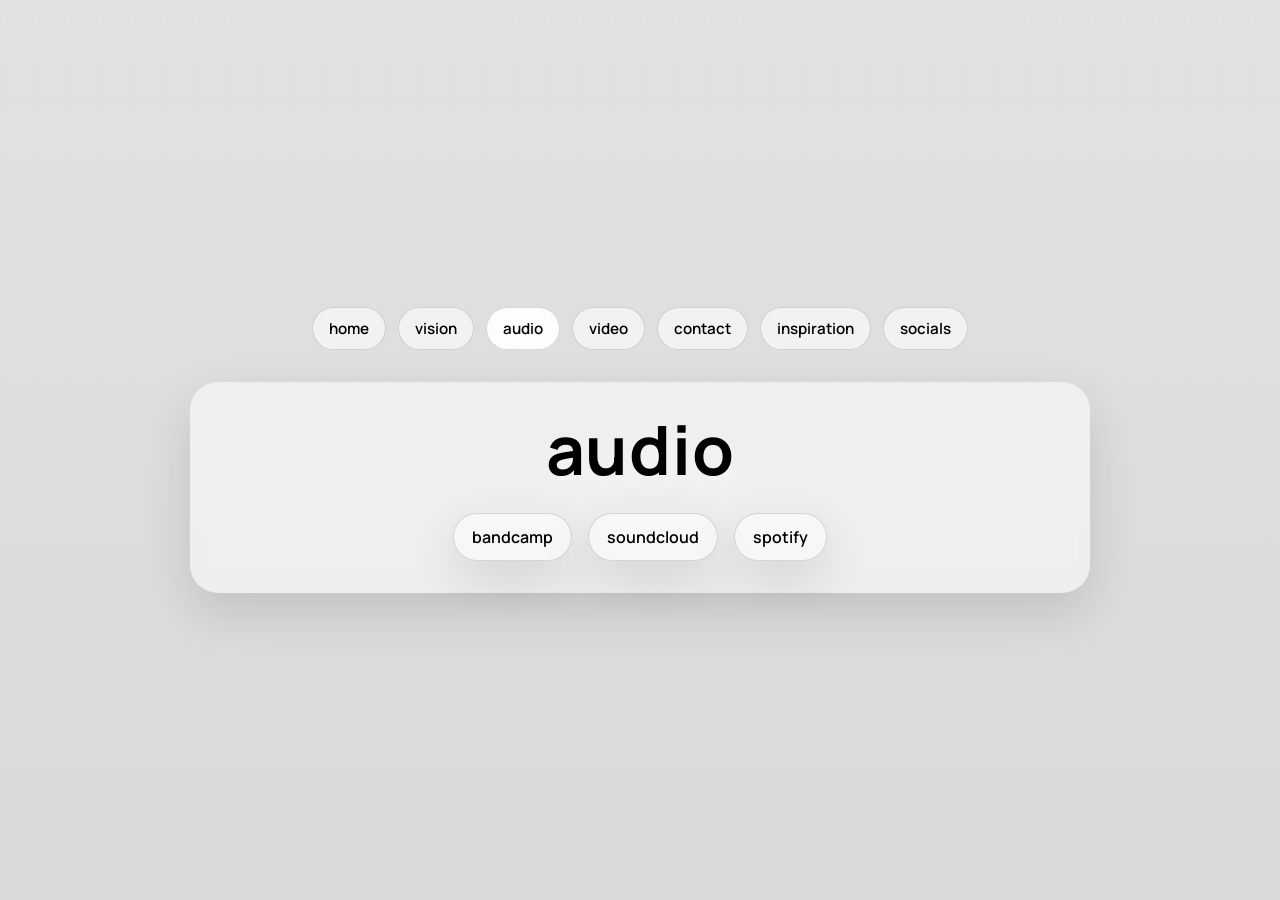
==== audio.html @ bf1ae6ac "Add files via upload" ====
<!DOCTYPE html>
<html lang="en">
  <head>
    <meta charset="UTF-8" />
    <meta name="viewport" content="width=device-width, initial-scale=1.0" />
    <title>audio | simon</title>
    <meta name="description" content="audio page for simon." />
    <link rel="preconnect" href="https://fonts.googleapis.com" />
    <link rel="preconnect" href="https://fonts.gstatic.com" crossorigin />
    <link
      href="https://fonts.googleapis.com/css2?family=Manrope:wght@400;500;700&display=swap"
      rel="stylesheet"
    />
    <link rel="stylesheet" href="styles.css" />
  </head>
  <body>
    <main class="page-shell">
      <nav class="top-tabs" aria-label="site">
        <a class="tab-link" href="index.html">home</a>
        <a class="tab-link" href="vision.html">vision</a>
        <a class="tab-link is-active" href="audio.html">audio</a>
        <a class="tab-link" href="video.html">video</a>
        <a class="tab-link" href="contact.html">contact</a>
        <a class="tab-link" href="inspiration.html">inspiration</a>
        <a class="tab-link" href="socials.html">socials</a>
      </nav>
      <section class="links-page">
        <p class="line">audio</p>
        <div class="contact-actions">
          <a class="button button-secondary" href="https://simonmusic123.bandcamp.com/">bandcamp</a>
          <a class="button button-secondary" href="https://soundcloud.com/simonsaysnothing">soundcloud</a>
          <a class="button button-secondary" href="https://open.spotify.com/artist/5pXtbBaaY7GpXCqbGwPZwf?si=aKW-V0h8RXiOpOJsGRJTzA">spotify</a>
        </div>
      </section>
    </main>
  </body>
</html>
---- styles.css ----
:root {
  --bg: #d9d9d9;
  --text: #000000;
  --line: rgba(0, 0, 0, 0.14);
  --surface: rgba(255, 255, 255, 0.5);
  --shadow: 0 20px 50px rgba(0, 0, 0, 0.12);
}

* {
  box-sizing: border-box;
}

body {
  margin: 0;
  min-height: 100vh;
  font-family: "Manrope", sans-serif;
  color: var(--text);
  background: linear-gradient(180deg, #e2e2e2 0%, var(--bg) 100%);
}

body::before {
  content: "";
  position: fixed;
  inset: 0;
  background-image:
    linear-gradient(rgba(0, 0, 0, 0.03) 1px, transparent 1px),
    linear-gradient(90deg, rgba(0, 0, 0, 0.03) 1px, transparent 1px);
  background-size: 32px 32px;
  mask-image: linear-gradient(180deg, rgba(0, 0, 0, 0.22), transparent 80%);
  pointer-events: none;
}

.page-shell {
  width: min(900px, calc(100% - 32px));
  margin: 0 auto;
  min-height: 100vh;
  display: flex;
  flex-direction: column;
  align-items: center;
  justify-content: center;
  padding: 32px 0;
}

.top-tabs {
  display: flex;
  gap: 12px;
  justify-content: center;
  margin-bottom: 32px;
  flex-wrap: wrap;
}

.tab-link {
  padding: 10px 16px;
  border-radius: 999px;
  border: 1px solid var(--line);
  background: rgba(255, 255, 255, 0.6);
  color: var(--text);
  text-decoration: none;
  font-size: 0.95rem;
  font-weight: 600;
}

.tab-link.is-active {
  background: rgba(255, 255, 255, 0.92);
}

.links-page {
  width: 100%;
  display: grid;
  gap: 28px;
  justify-items: center;
  padding: 32px;
  border-radius: 28px;
  background: rgba(255, 255, 255, 0.52);
  backdrop-filter: blur(10px);
  box-shadow: var(--shadow);
}

.line {
  margin: 0;
  font-size: clamp(2rem, 6vw, 4.25rem);
  font-weight: 700;
  line-height: 1.05;
  text-align: center;
  color: #000000;
  letter-spacing: 0.01em;
  text-shadow: 0 10px 20px rgba(255, 255, 255, 0.4);
}


.vision-copy {
  display: grid;
  gap: 12px;
  justify-items: center;
}

.vision-copy p {
  margin: 0;
  color: #000000;
  font-size: clamp(1rem, 2.4vw, 1.35rem);
  line-height: 1.5;
  text-align: center;
}

.photo-grid {
  width: 100%;
  display: grid;
  grid-template-columns: repeat(3, minmax(0, 1fr));
  gap: 18px;
}

.photo-grid img {
  width: 100%;
  aspect-ratio: 1 / 1;
  object-fit: cover;
  display: block;
  border-radius: 18px;
  box-shadow: var(--shadow);
}

.contact-actions {
  display: flex;
  flex-wrap: wrap;
  gap: 16px;
  justify-content: center;
}

.button {
  display: inline-flex;
  align-items: center;
  justify-content: center;
  min-height: 48px;
  padding: 0 18px;
  border-radius: 999px;
  border: 1px solid var(--line);
  background: var(--surface);
  color: #000000;
  font-weight: 600;
  text-decoration: none;
  box-shadow: var(--shadow);
  transition: transform 180ms ease, background 180ms ease;
}

.button:hover {
  transform: translateY(-2px);
}

.button-primary {
  background: rgba(255, 255, 255, 0.92);
  color: #000000;
  border-color: rgba(0, 0, 0, 0.1);
}

@media (max-width: 640px) {
  .page-shell {
    width: min(100% - 20px, 900px);
  }

  .contact-actions {
    gap: 12px;
  }

  .photo-grid {
    grid-template-columns: 1fr;
  }
}
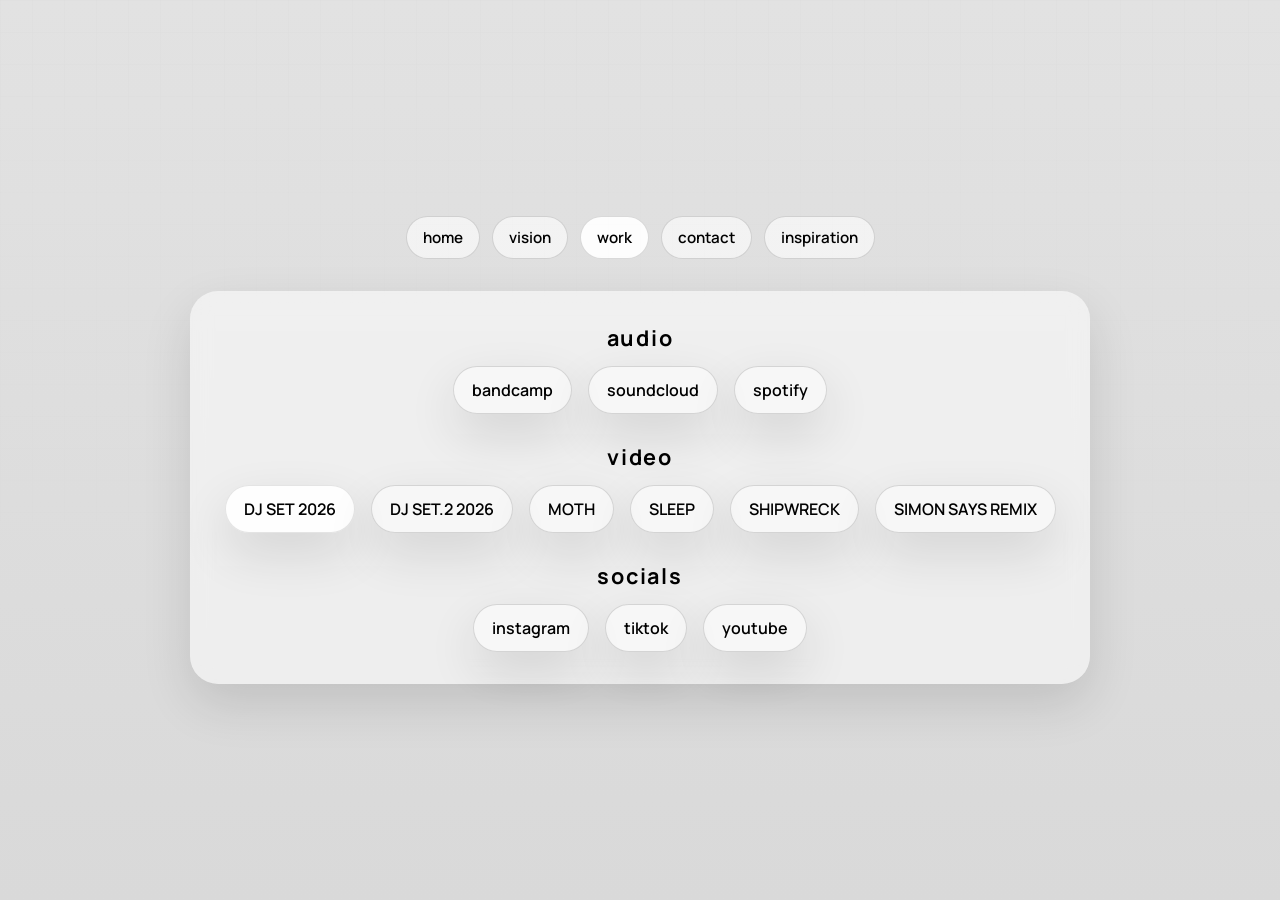
==== commit d8b225f7: "Add files via upload" ====
--- a/audio.html
+++ b/audio.html
@@ -18,18 +18,39 @@
       <nav class="top-tabs" aria-label="site">
         <a class="tab-link" href="index.html">home</a>
         <a class="tab-link" href="vision.html">vision</a>
-        <a class="tab-link is-active" href="audio.html">audio</a>
-        <a class="tab-link" href="video.html">video</a>
+        <a class="tab-link is-active" href="audio.html">work</a>
         <a class="tab-link" href="contact.html">contact</a>
         <a class="tab-link" href="inspiration.html">inspiration</a>
-        <a class="tab-link" href="socials.html">socials</a>
       </nav>
       <section class="links-page">
-        <p class="line">audio</p>
-        <div class="contact-actions">
-          <a class="button button-secondary" href="https://simonmusic123.bandcamp.com/">bandcamp</a>
-          <a class="button button-secondary" href="https://soundcloud.com/simonsaysnothing">soundcloud</a>
-          <a class="button button-secondary" href="https://open.spotify.com/artist/5pXtbBaaY7GpXCqbGwPZwf?si=aKW-V0h8RXiOpOJsGRJTzA">spotify</a>
+        <div class="section-block">
+          <p class="section-label">audio</p>
+          <div class="contact-actions">
+            <a class="button button-secondary" href="https://simonmusic123.bandcamp.com/">bandcamp</a>
+            <a class="button button-secondary" href="https://soundcloud.com/simonsaysnothing">soundcloud</a>
+            <a class="button button-secondary" href="https://open.spotify.com/artist/5pXtbBaaY7GpXCqbGwPZwf?si=aKW-V0h8RXiOpOJsGRJTzA">spotify</a>
+          </div>
+        </div>
+
+        <div class="section-block">
+          <p class="section-label">video</p>
+          <div class="contact-actions">
+            <a class="button button-primary" href="https://www.youtube.com/watch?v=FMigz1b6pWs&t=1277s">DJ SET 2026</a>
+            <a class="button button-secondary" href="https://www.youtube.com/watch?v=6jcyk8TKJo4&t=1330s">DJ SET.2 2026</a>
+            <a class="button button-secondary" href="https://www.youtube.com/watch?v=5mNLSOyGYbE">MOTH</a>
+            <a class="button button-secondary" href="https://www.youtube.com/watch?v=dos-kuIyqXg">SLEEP</a>
+            <a class="button button-secondary" href="https://www.youtube.com/watch?v=4kRgcSyBZVI">SHIPWRECK</a>
+            <a class="button button-secondary" href="https://www.youtube.com/watch?v=87qeGLl3FJc">SIMON SAYS REMIX</a>
+          </div>
+        </div>
+
+        <div class="section-block">
+          <p class="section-label">socials</p>
+          <div class="contact-actions">
+            <a class="button button-secondary" href="https://instagram.com/simon_music.official">instagram</a>
+            <a class="button button-secondary" href="https://www.tiktok.com/@simon.music123">tiktok</a>
+            <a class="button button-secondary" href="https://www.youtube.com/@simonmusicofficial123">youtube</a>
+          </div>
         </div>
       </section>
     </main>
--- a/styles.css
+++ b/styles.css
@@ -16,6 +16,19 @@
   font-family: "Manrope", sans-serif;
   color: var(--text);
   background: linear-gradient(180deg, #e2e2e2 0%, var(--bg) 100%);
+}
+
+body.page-enter {
+  background: #000000;
+  color: #ffffff;
+}
+
+body.page-enter::before {
+  background-image:
+    radial-gradient(rgba(255, 255, 255, 0.08) 1px, transparent 1px),
+    radial-gradient(rgba(255, 255, 255, 0.04) 1px, transparent 1px);
+  background-size: 24px 24px, 48px 48px;
+  mask-image: none;
 }
 
 body::before {
@@ -76,6 +89,17 @@
   box-shadow: var(--shadow);
 }
 
+.enter-page {
+  position: relative;
+  overflow: hidden;
+  min-height: 68vh;
+  align-content: center;
+  background:
+    radial-gradient(circle at top, rgba(255, 255, 255, 0.08), transparent 30%),
+    rgba(0, 0, 0, 0.82);
+  border: 1px solid rgba(255, 255, 255, 0.1);
+}
+
 .line {
   margin: 0;
   font-size: clamp(2rem, 6vw, 4.25rem);
@@ -87,6 +111,61 @@
   text-shadow: 0 10px 20px rgba(255, 255, 255, 0.4);
 }
 
+.enter-line {
+  position: relative;
+  z-index: 1;
+  color: #ffffff;
+  text-shadow:
+    0 0 18px rgba(255, 255, 255, 0.2),
+    0 0 42px rgba(255, 255, 255, 0.14);
+}
+
+.eye-wrap {
+  position: relative;
+  z-index: 1;
+  display: grid;
+  place-items: center;
+  margin-bottom: 4px;
+}
+
+.eye-orb {
+  position: relative;
+  width: min(180px, 40vw);
+  aspect-ratio: 1 / 1;
+  border-radius: 999px;
+  background:
+    radial-gradient(circle at 32% 28%, rgba(255, 255, 255, 0.28), transparent 18%),
+    linear-gradient(180deg, #0d3f86 0%, #06285c 58%, #03152f 100%);
+  box-shadow:
+    inset 0 10px 18px rgba(255, 255, 255, 0.08),
+    inset 0 -10px 18px rgba(0, 0, 0, 0.36),
+    0 0 24px rgba(34, 99, 198, 0.2);
+  overflow: hidden;
+  animation: orb-pulse 8.5s ease-in-out infinite;
+}
+
+.eye-pupil {
+  position: absolute;
+  inset: 38%;
+  aspect-ratio: 1;
+  border-radius: 999px;
+  background: #000000;
+  box-shadow:
+    0 0 12px rgba(0, 0, 0, 0.9),
+    inset 0 0 4px rgba(255, 255, 255, 0.03);
+}
+
+.eye-glint {
+  position: absolute;
+  top: 20%;
+  left: 26%;
+  width: 12%;
+  aspect-ratio: 1;
+  border-radius: 999px;
+  background: rgba(255, 255, 255, 0.95);
+  filter: blur(0.3px);
+}
+
 
 .vision-copy {
   display: grid;
@@ -100,6 +179,21 @@
   font-size: clamp(1rem, 2.4vw, 1.35rem);
   line-height: 1.5;
   text-align: center;
+}
+
+.section-block {
+  width: 100%;
+  display: grid;
+  gap: 14px;
+}
+
+.section-label {
+  margin: 0;
+  font-size: 1.35rem;
+  font-weight: 700;
+  letter-spacing: 0.08em;
+  text-align: center;
+  text-transform: lowercase;
 }
 
 .photo-grid {
@@ -118,6 +212,32 @@
   box-shadow: var(--shadow);
 }
 
+.photo-card {
+  margin: 0;
+  display: grid;
+  gap: 10px;
+}
+
+.photo-card figcaption {
+  font-size: 1rem;
+  font-weight: 600;
+  text-align: center;
+  color: #000000;
+}
+
+.album-link {
+  display: inline-flex;
+  align-items: center;
+  justify-content: center;
+  padding: 10px 14px;
+  border: 1px solid var(--line);
+  border-radius: 999px;
+  background: rgba(255, 255, 255, 0.75);
+  color: #000000;
+  text-decoration: none;
+  box-shadow: var(--shadow);
+}
+
 .contact-actions {
   display: flex;
   flex-wrap: wrap;
@@ -125,6 +245,41 @@
   justify-content: center;
 }
 
+.contact-actions-column {
+  flex-direction: column;
+  align-items: flex-start;
+  width: 100%;
+  gap: 48px;
+}
+
+.reflection-item {
+  width: 100%;
+  display: grid;
+  gap: 14px;
+}
+
+.reflection-placeholder {
+  margin: 0;
+  max-width: 68ch;
+  font-size: 1rem;
+  line-height: 1.7;
+  color: rgba(0, 0, 0, 0.72);
+}
+
+.reflection-note {
+  border: 2px solid #000000;
+  border-radius: 0;
+  padding: 20px;
+  gap: 16px;
+}
+
+.reflection-note-title {
+  margin: 0;
+  font-size: 1.1rem;
+  font-weight: 700;
+  color: #000000;
+}
+
 .button {
   display: inline-flex;
   align-items: center;
@@ -145,10 +300,74 @@
   transform: translateY(-2px);
 }
 
+.button-static:hover {
+  transform: none;
+}
+
 .button-primary {
   background: rgba(255, 255, 255, 0.92);
   color: #000000;
   border-color: rgba(0, 0, 0, 0.1);
+}
+
+.enter-button {
+  position: relative;
+  z-index: 1;
+}
+
+.stars {
+  position: absolute;
+  inset: 0;
+  pointer-events: none;
+}
+
+.star {
+  position: absolute;
+  width: 4px;
+  height: 4px;
+  border-radius: 999px;
+  background: #ffffff;
+  box-shadow: 0 0 10px rgba(255, 255, 255, 0.85);
+  animation: sparkle 4.6s ease-in-out infinite;
+}
+
+.star-1 { top: 8%; left: 8%; animation-delay: 0s; }
+.star-2 { top: 10%; left: 92%; animation-delay: 0.6s; }
+.star-3 { top: 22%; left: 6%; animation-delay: 1.2s; }
+.star-4 { top: 22%; left: 94%; animation-delay: 1.8s; }
+.star-5 { top: 78%; left: 10%; animation-delay: 0.9s; }
+.star-6 { top: 80%; left: 90%; animation-delay: 2.1s; }
+.star-7 { top: 92%; left: 22%; animation-delay: 1.4s; }
+.star-8 { top: 92%; left: 78%; animation-delay: 2.8s; }
+.star-9 { top: 6%; left: 24%; animation-delay: 0.4s; }
+.star-10 { top: 6%; left: 76%; animation-delay: 1.1s; }
+.star-11 { top: 30%; left: 4%; animation-delay: 2.4s; }
+.star-12 { top: 30%; left: 96%; animation-delay: 1.7s; }
+.star-13 { top: 86%; left: 6%; animation-delay: 0.8s; }
+.star-14 { top: 86%; left: 94%; animation-delay: 2.9s; }
+.star-15 { top: 96%; left: 12%; animation-delay: 1.9s; }
+.star-16 { top: 96%; left: 88%; animation-delay: 3.2s; }
+
+@keyframes sparkle {
+  0%, 100% {
+    opacity: 0.25;
+    transform: scale(0.7);
+  }
+
+  50% {
+    opacity: 1;
+    transform: scale(1.8);
+  }
+}
+
+@keyframes orb-pulse {
+  0%, 100% {
+    transform: scale(1);
+  }
+
+  50% {
+    transform: scale(1.04);
+  }
 }
 
 @media (max-width: 640px) {
